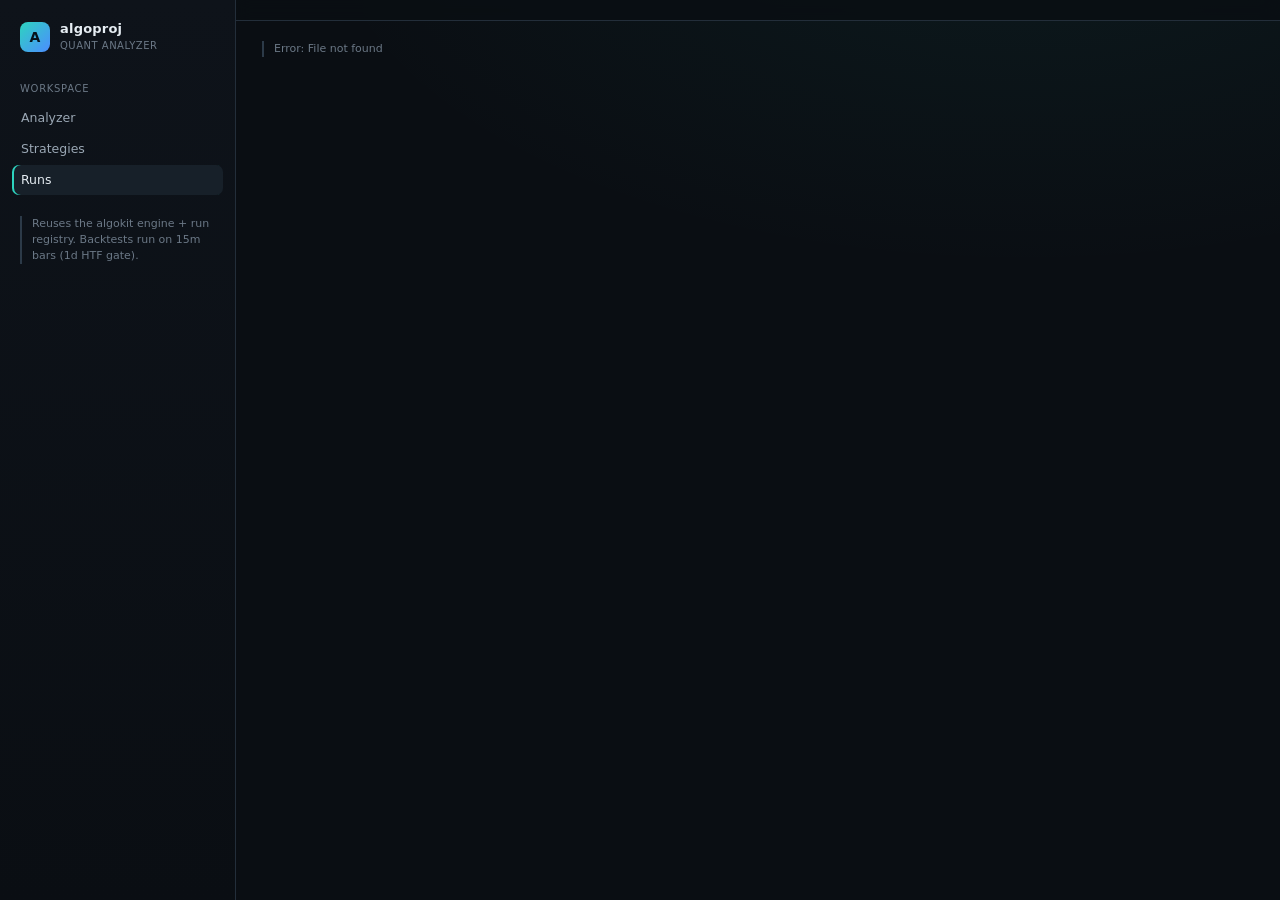
==== algoproj/webui/static/index.html @ 73d5489b "Add webui: Flask + PyWebView + ECharts dashboard rewrite of the Streamlit app A presentation-layer r" ====
<!doctype html>
<html lang="en">
<head>
<meta charset="utf-8">
<meta name="viewport" content="width=device-width, initial-scale=1">
<title>algoproj - Quant Analyzer</title>
<link rel="stylesheet" href="css/theme.css">
<link rel="stylesheet" href="css/app.css">
</head>
<body>
<div class="app">
  <aside class="sidebar" id="side"></aside>
  <div class="content">
    <div class="topbar" id="topbar"></div>
    <main class="main" id="main"></main>
  </div>
</div>
<script src="js/echarts.min.js"></script>
<script src="js/charts.js"></script>
<script src="js/components.js"></script>
<script src="js/widgets.js"></script>
<script src="js/pages/runs.js"></script>
<script src="js/pages/strategies.js"></script>
<script src="js/pages/analyzer.js"></script>
<script src="js/pages/wfo.js"></script>
<script src="js/app.js"></script>
</body>
</html>
---- algoproj/webui/static/css/theme.css ----
/* Oakville Grill & Cellar / 167 Events - schedule analytics.
   Teal / Slate dark theme. No emojis anywhere (see CLAUDE.md). */

:root {
  --bg:#0a0e13; --bg-2:#0e131a; --panel:#131a23; --panel-2:#172029;
  --border:#232e3a; --border-2:#2c3a48; --grid:#1c2733;
  --text:#e6edf3; --text-2:#9aa7b4; --text-3:#6b7886;
  --accent:#2dd4bf; --accent-2:#4c8dff; --amber:#f5b14c;
  --violet:#a78bfa; --pink:#f472b6; --green:#34d399; --red:#f87171;
  --radius:10px; --shadow:0 1px 0 rgba(255,255,255,.02), 0 8px 24px rgba(0,0,0,.35);
  --mono:"SFMono-Regular",ui-monospace,"Cascadia Mono",Consolas,monospace;
  --sans:"Inter",-apple-system,"Segoe UI",Roboto,system-ui,sans-serif;
}
*{box-sizing:border-box;}
html,body{margin:0;height:100%;}
body{
  background:radial-gradient(1200px 600px at 80% -10%, rgba(45,212,191,.06), transparent 60%), var(--bg);
  color:var(--text); font-family:var(--sans); font-size:13px; line-height:1.45;
  -webkit-font-smoothing:antialiased;
}
a{color:var(--accent);text-decoration:none;cursor:pointer;}
.mono{font-family:var(--mono);} .muted{color:var(--text-2);} .dim{color:var(--text-3);}
::-webkit-scrollbar{width:10px;height:10px;}
::-webkit-scrollbar-thumb{background:#1d2632;border-radius:6px;border:2px solid var(--bg);}
::-webkit-scrollbar-track{background:transparent;}

.app{display:grid;grid-template-columns:236px 1fr;min-height:100vh;}
.sidebar{
  background:linear-gradient(180deg,var(--bg-2),var(--bg));border-right:1px solid var(--border);
  padding:16px 12px;position:sticky;top:0;height:100vh;overflow-y:auto;
}
.brand{display:flex;align-items:center;gap:10px;padding:4px 8px 16px;}
.brand .logo{width:30px;height:30px;border-radius:8px;background:linear-gradient(135deg,var(--accent),var(--accent-2));
  display:flex;align-items:center;justify-content:center;font-weight:800;color:#06121a;font-size:14px;}
.brand .title{font-weight:700;font-size:13px;letter-spacing:.2px;}
.brand .sub{font-size:10px;color:var(--text-3);letter-spacing:.5px;text-transform:uppercase;}

.nav-group{margin-top:13px;}
.nav-group .label{font-size:10px;text-transform:uppercase;letter-spacing:.7px;color:var(--text-3);padding:0 8px 6px;}
.nav a{display:flex;align-items:center;justify-content:space-between;padding:6px 9px;border-radius:7px;
  color:var(--text-2);font-size:12.5px;margin-bottom:1px;}
.nav a:hover{background:var(--panel);color:var(--text);}
.nav a.active{background:var(--panel-2);color:var(--text);box-shadow:inset 2px 0 0 var(--accent);}
.nav a .count{font-family:var(--mono);font-size:11px;color:var(--text-3);}

.content{min-width:0;display:flex;flex-direction:column;}
.topbar{position:sticky;top:0;z-index:20;display:flex;align-items:center;gap:14px;flex-wrap:wrap;
  padding:10px 26px;background:rgba(10,14,19,.86);backdrop-filter:blur(8px);border-bottom:1px solid var(--border);}
.topbar .fb-label{font-size:10px;text-transform:uppercase;letter-spacing:.7px;color:var(--text-3);}
.topbar .fb-presets{display:flex;gap:6px;}
.topbar .fb-chip{background:var(--panel);border:1px solid var(--border);color:var(--text-2);
  padding:5px 11px;border-radius:7px;font-size:12px;cursor:pointer;}
.topbar .fb-chip:hover{border-color:var(--border-2);color:var(--text);}
.topbar .fb-chip.active{background:var(--panel-2);color:var(--text);border-color:var(--accent);box-shadow:inset 0 0 0 1px var(--accent);}
.topbar .fb-custom{display:flex;align-items:center;gap:6px;color:var(--text-3);font-size:12px;}
.topbar input[type=date]{background:var(--panel);border:1px solid var(--border);color:var(--text);
  padding:5px 8px;border-radius:7px;font-size:12px;font-family:var(--sans);outline:none;color-scheme:dark;}
.topbar input[type=date]:focus{border-color:var(--accent);}
.topbar .fb-resolved{margin-left:auto;font-size:11.5px;color:var(--text-3);font-family:var(--mono);}
.main{padding:20px 26px 64px;max-width:1360px;flex:1;}
.page-head{display:flex;align-items:flex-end;justify-content:space-between;margin-bottom:16px;gap:16px;flex-wrap:wrap;}
.page-head h1{font-size:20px;margin:0 0 3px;font-weight:700;letter-spacing:.2px;display:flex;align-items:center;gap:12px;}
.crumbs{font-size:11.5px;color:var(--text-3);}
.crumbs b{color:var(--text-2);font-weight:600;} .crumbs a{color:var(--text-3);} .crumbs a:hover{color:var(--text-2);}

.toolbar{display:flex;gap:8px;align-items:center;flex-wrap:wrap;}
.chip{background:var(--panel);border:1px solid var(--border);color:var(--text-2);padding:6px 11px;border-radius:7px;font-size:12px;cursor:pointer;}
.chip:hover{border-color:var(--border-2);color:var(--text);}
.chip.active{background:var(--panel-2);color:var(--text);border-color:var(--accent);}
input.search{background:var(--panel);border:1px solid var(--border);color:var(--text);padding:7px 11px;border-radius:7px;
  font-size:12.5px;font-family:var(--sans);min-width:220px;outline:none;}
input.search:focus{border-color:var(--accent);}
select.sel{background:var(--panel);border:1px solid var(--border);color:var(--text-2);padding:7px 9px;border-radius:7px;font-size:12px;outline:none;cursor:pointer;}

.grid{display:grid;gap:14px;}
.cols-4{grid-template-columns:repeat(4,1fr);} .cols-3{grid-template-columns:repeat(3,1fr);} .cols-2{grid-template-columns:repeat(2,1fr);}
.span-2{grid-column:span 2;} .span-3{grid-column:span 3;}
@media(max-width:1180px){.cols-4{grid-template-columns:repeat(2,1fr);}.cols-3{grid-template-columns:1fr 1fr;}.span-2,.span-3{grid-column:span 2;}}

.card{background:linear-gradient(180deg,var(--panel),var(--bg-2));border:1px solid var(--border);
  border-radius:var(--radius);box-shadow:var(--shadow);padding:14px 16px;}
.card.flush{padding:0;overflow:hidden;}
.card-head{display:flex;align-items:center;justify-content:space-between;margin-bottom:10px;}
.card-head h3{font-size:12.5px;margin:0;font-weight:600;letter-spacing:.2px;}
.card-head .hint{font-size:11px;color:var(--text-3);}

.kpi .k-label{font-size:11px;color:var(--text-2);letter-spacing:.3px;}
.kpi .k-value{font-size:25px;font-weight:700;font-family:var(--mono);letter-spacing:-.5px;margin:4px 0 2px;}
.kpi .k-sub{font-size:11px;color:var(--text-3);display:flex;gap:6px;align-items:center;flex-wrap:wrap;}

.chart{width:100%;height:262px;} .chart.tall{height:340px;} .chart.short{height:200px;} .chart.xtall{height:420px;}

table.data{width:100%;border-collapse:collapse;font-size:12px;}
table.data th{text-align:left;color:var(--text-3);font-weight:600;font-size:10.5px;text-transform:uppercase;letter-spacing:.5px;
  padding:9px 10px;border-bottom:1px solid var(--border);position:sticky;top:0;background:var(--panel);cursor:pointer;white-space:nowrap;}
table.data th.num,table.data td.num{text-align:right;font-family:var(--mono);}
table.data th:hover{color:var(--text-2);}
table.data th .arrow{color:var(--accent);font-size:9px;margin-left:3px;}
table.data td{padding:8px 10px;border-bottom:1px solid var(--grid);}
table.data tbody tr{cursor:pointer;}
table.data tbody tr:hover td{background:rgba(255,255,255,.018);}
.rank{color:var(--text-3);font-family:var(--mono);width:26px;}
.namecell{display:flex;align-items:center;gap:9px;}
.avatar{width:24px;height:24px;border-radius:6px;flex:none;background:linear-gradient(135deg,var(--accent-2),var(--violet));
  display:flex;align-items:center;justify-content:center;font-size:10px;font-weight:700;color:#0b1016;}
.avatar.lg{width:36px;height:36px;font-size:14px;border-radius:9px;}

.tag{font-size:10.5px;padding:2px 7px;border-radius:999px;font-weight:600;border:1px solid var(--border-2);white-space:nowrap;}
.tag.am{color:var(--accent-2);background:rgba(76,141,255,.10);border-color:rgba(76,141,255,.3);}
.tag.pm{color:var(--accent);background:rgba(45,212,191,.10);border-color:rgba(45,212,191,.3);}
.tag.t167{color:var(--amber);background:rgba(245,177,76,.10);border-color:rgba(245,177,76,.3);}
.tag.foh{color:var(--accent-2);background:rgba(76,141,255,.10);border-color:rgba(76,141,255,.3);}
.tag.boh{color:var(--green);background:rgba(52,211,153,.10);border-color:rgba(52,211,153,.3);}
.tag.events{color:var(--amber);background:rgba(245,177,76,.10);border-color:rgba(245,177,76,.3);}
.tag.other{color:var(--text-3);background:rgba(255,255,255,.03);}
.tag.active{color:var(--green);background:rgba(52,211,153,.10);border-color:rgba(52,211,153,.3);}
.tag.inactive{color:var(--text-3);background:rgba(255,255,255,.03);}

.bar-cell{display:flex;align-items:center;gap:8px;}
.bar-track{flex:1;height:6px;background:var(--grid);border-radius:4px;overflow:hidden;min-width:56px;}
.bar-fill{height:100%;background:linear-gradient(90deg,var(--accent),var(--accent-2));border-radius:4px;}

.legend{display:flex;gap:14px;flex-wrap:wrap;font-size:11.5px;color:var(--text-2);}
.legend i{display:inline-block;width:9px;height:9px;border-radius:2px;margin-right:6px;vertical-align:middle;}
.section-title{font-size:12px;text-transform:uppercase;letter-spacing:.6px;color:var(--text-3);margin:24px 0 10px;}
.note{font-size:11px;color:var(--text-3);border-left:2px solid var(--border-2);padding-left:10px;}
.pill-row{display:flex;gap:8px;flex-wrap:wrap;}
.pill{font-size:11px;padding:3px 9px;border-radius:7px;background:var(--panel-2);border:1px solid var(--border);color:var(--text-2);}

.loading{padding:40px;text-align:center;color:var(--text-3);font-size:12px;}
.spinner{width:22px;height:22px;border:2px solid var(--border-2);border-top-color:var(--accent);border-radius:50%;
  animation:spin .7s linear infinite;display:inline-block;margin-bottom:10px;}
@keyframes spin{to{transform:rotate(360deg);}}
.tbl-wrap{max-height:560px;overflow:auto;}
.muted-row td{color:var(--text-3);}
.chat-box{position:fixed;right:18px;bottom:18px;width:308px;background:var(--panel);border:1px solid var(--accent);border-radius:12px;box-shadow:0 14px 44px rgba(0,0,0,.55),0 0 0 3px rgba(245,177,76,.18);z-index:900;overflow:hidden;font-size:13px;animation:chatpop .4s ease-out;}
@keyframes chatpop{from{transform:translateY(16px);opacity:0;}to{transform:none;opacity:1;}}
.chat-head{display:flex;justify-content:space-between;align-items:center;padding:11px 14px;background:linear-gradient(180deg,var(--bg-2),var(--panel));cursor:pointer;font-weight:700;color:var(--accent);border-bottom:1px solid var(--border);user-select:none;letter-spacing:.02em;}
.chat-head .chat-dot{width:7px;height:7px;border-radius:50%;background:var(--green);display:inline-block;margin-right:7px;vertical-align:middle;}
.chat-head .chat-toggle{color:var(--text-3);font-size:16px;line-height:1;}
.chat-box.collapsed .chat-body{display:none;}
.chat-msgs{height:250px;overflow-y:auto;padding:10px 12px;display:flex;flex-direction:column;gap:9px;}
.chat-empty{color:var(--text-3);font-size:12px;text-align:center;margin:auto;}
.chat-msg .chat-name{font-weight:700;color:var(--accent);font-size:12px;}
.chat-msg .chat-time{color:var(--text-3);font-size:10px;margin-left:5px;}
.chat-msg .chat-text{color:var(--text);margin-top:1px;line-height:1.4;word-wrap:break-word;overflow-wrap:anywhere;}
.chat-msg .chat-img{display:block;max-width:100%;max-height:220px;margin-top:5px;border:1px solid var(--border);border-radius:6px;cursor:pointer;}
.chat-input{padding:8px 10px;border-top:1px solid var(--border);}
.chat-input input{width:100%;box-sizing:border-box;background:var(--bg);border:1px solid var(--border);border-radius:6px;padding:7px 9px;color:var(--text);font-size:12px;}
.chat-input .chat-name-i{margin-bottom:6px;}
.chat-row{display:flex;gap:6px;}
.chat-row input{flex:1;}
.chat-row button{background:var(--accent);color:#06210f;border:none;border-radius:6px;padding:7px 14px;cursor:pointer;font-weight:700;font-size:12px;}
.chat-row button:hover{filter:brightness(1.08);}
.modal-overlay{position:fixed;inset:0;background:rgba(0,0,0,.62);backdrop-filter:blur(3px);z-index:1000;display:flex;align-items:center;justify-content:center;padding:20px;}
.modal-card{background:linear-gradient(180deg,var(--panel),var(--bg-2));border:1px solid var(--border-2);border-radius:12px;max-width:470px;width:100%;padding:26px 28px 22px;box-shadow:0 20px 60px rgba(0,0,0,.5);position:relative;}
.modal-card .modal-close{position:absolute;top:10px;right:14px;background:none;border:none;color:var(--text-3);font-size:24px;line-height:1;cursor:pointer;}
.modal-card .modal-close:hover{color:var(--text);}
.modal-card .modal-body p{margin:0 0 12px;font-size:14px;color:var(--text);line-height:1.55;}
.modal-card .modal-body p:first-child{font-size:16px;font-weight:600;}
.modal-card .modal-actions{margin-top:6px;}
.kv{display:flex;justify-content:space-between;padding:6px 0;border-bottom:1px solid var(--grid);font-size:12px;}
.kv:last-child{border-bottom:none;} .kv .k{color:var(--text-3);} .kv .v{font-family:var(--mono);}
---- algoproj/webui/static/css/app.css ----
/* algoproj-specific additions on top of theme.css */
.page-head h1 { font-weight: 700; }
.tabs { display: flex; gap: 4px; border-bottom: 1px solid var(--border); margin: 6px 0 18px; }
.tabs .tab { padding: 8px 14px; font-size: 12.5px; color: var(--text-2); cursor: pointer;
  border-bottom: 2px solid transparent; }
.tabs .tab:hover { color: var(--text); }
.tabs .tab.active { color: var(--text); border-bottom-color: var(--accent); }

.ctrl { display: flex; flex-direction: column; gap: 4px; }
.ctrl label { font-size: 10.5px; text-transform: uppercase; letter-spacing: .5px; color: var(--text-3); }
.ctrl input[type=text], .ctrl input[type=number], .ctrl input[type=date], .ctrl select {
  background: var(--panel); border: 1px solid var(--border); color: var(--text);
  padding: 6px 9px; border-radius: 7px; font-size: 12.5px; outline: none; font-family: var(--sans);
  color-scheme: dark; }
.ctrl input:focus, .ctrl select:focus { border-color: var(--accent); }
.ctrl .range-val { font-family: var(--mono); font-size: 11px; color: var(--text-2); }
input[type=range] { accent-color: var(--accent); width: 100%; }

.btn { background: linear-gradient(135deg, var(--accent), var(--accent-2)); color: #06121a;
  border: none; border-radius: 8px; padding: 9px 16px; font-size: 13px; font-weight: 700;
  cursor: pointer; }
.btn:hover { filter: brightness(1.07); }
.btn:disabled { opacity: .45; cursor: not-allowed; filter: none; }
.btn.ghost { background: var(--panel); color: var(--text-2); border: 1px solid var(--border); }
.btn.ghost:hover { color: var(--text); border-color: var(--border-2); }

.prog { height: 10px; background: var(--grid); border-radius: 6px; overflow: hidden; }
.prog > div { height: 100%; background: linear-gradient(90deg, var(--green), var(--accent));
  width: 0; transition: width .2s; }
.prog-label { font-size: 11.5px; color: var(--text-2); font-family: var(--mono); margin-top: 5px; }

.chips-multi { display: flex; gap: 6px; flex-wrap: wrap; }
.flag { border-radius: 6px; padding: 8px 11px; font-size: 12.5px; border-left: 3px solid; }
.flag.good { background: #16331f; border-color: var(--green); }
.flag.warn { background: #3a3413; border-color: var(--amber); }
.flag.bad  { background: #3a1717; border-color: var(--red); }
.flag.off  { background: #20262e; border-color: var(--text-3); }

td.pos, .pos { color: var(--green); } td.neg, .neg { color: var(--red); }
.cell-hl { background: rgba(245,177,76,.12); }
.layout-side { display: grid; grid-template-columns: 1fr 300px; gap: 18px; align-items: start; }
@media(max-width:1100px){ .layout-side { grid-template-columns: 1fr; } }
.sticky-cfg { position: sticky; top: 64px; }
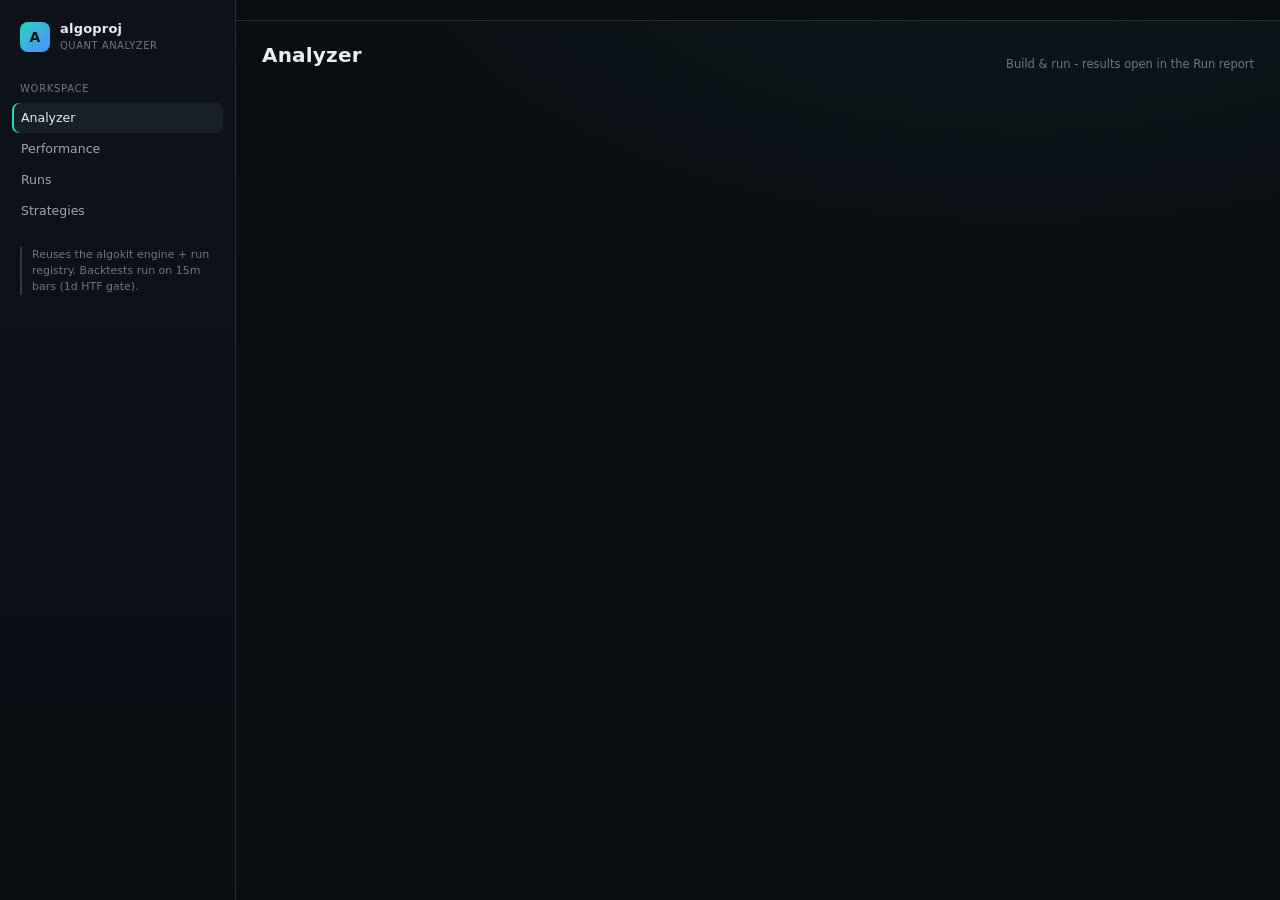
==== commit 8416b192: "Restructure by test type + workflow: kill Robustness, add Performance, separate Runs Data layer (alg" ====
--- a/algoproj/webui/static/index.html
+++ b/algoproj/webui/static/index.html
@@ -23,6 +23,8 @@
 <script src="js/pages/strategies.js"></script>
 <script src="js/pages/analyzer.js"></script>
 <script src="js/pages/wfo.js"></script>
+<script src="js/pages/performance.js"></script>
+<script src="js/pages/wforesult.js"></script>
 <script src="js/app.js"></script>
 </body>
 </html>
--- a/algoproj/webui/static/css/app.css
+++ b/algoproj/webui/static/css/app.css
@@ -1,4 +1,13 @@
 /* algoproj-specific additions on top of theme.css */
+/* use the full content width (theme caps .main at 1360 - too narrow on wide monitors) */
+.main { max-width: none; }
+.grid.cols-6 { grid-template-columns: repeat(6, 1fr); }
+@media(max-width:1400px){ .grid.cols-6 { grid-template-columns: repeat(3, 1fr); } }
+/* masonry-style multi-column layout for report section cards */
+.report-cols { column-count: 3; column-gap: 16px; }
+@media(max-width:1500px){ .report-cols { column-count: 2; } }
+@media(max-width:900px){ .report-cols { column-count: 1; } }
+.report-cols > * { break-inside: avoid; margin-bottom: 16px; display: inline-block; width: 100%; }
 .page-head h1 { font-weight: 700; }
 .tabs { display: flex; gap: 4px; border-bottom: 1px solid var(--border); margin: 6px 0 18px; }
 .tabs .tab { padding: 8px 14px; font-size: 12.5px; color: var(--text-2); cursor: pointer;
@@ -37,6 +46,9 @@
 .flag.off  { background: #20262e; border-color: var(--text-3); }
 
 td.pos, .pos { color: var(--green); } td.neg, .neg { color: var(--red); }
+table.data tr.sec td { background: var(--panel-2); color: var(--text-3); text-transform: uppercase;
+  letter-spacing: .6px; font-size: 10px; font-weight: 700; padding: 7px 10px; cursor: default; }
+table.data tr.sec:hover td { background: var(--panel-2); }
 .cell-hl { background: rgba(245,177,76,.12); }
 .layout-side { display: grid; grid-template-columns: 1fr 300px; gap: 18px; align-items: start; }
 @media(max-width:1100px){ .layout-side { grid-template-columns: 1fr; } }
